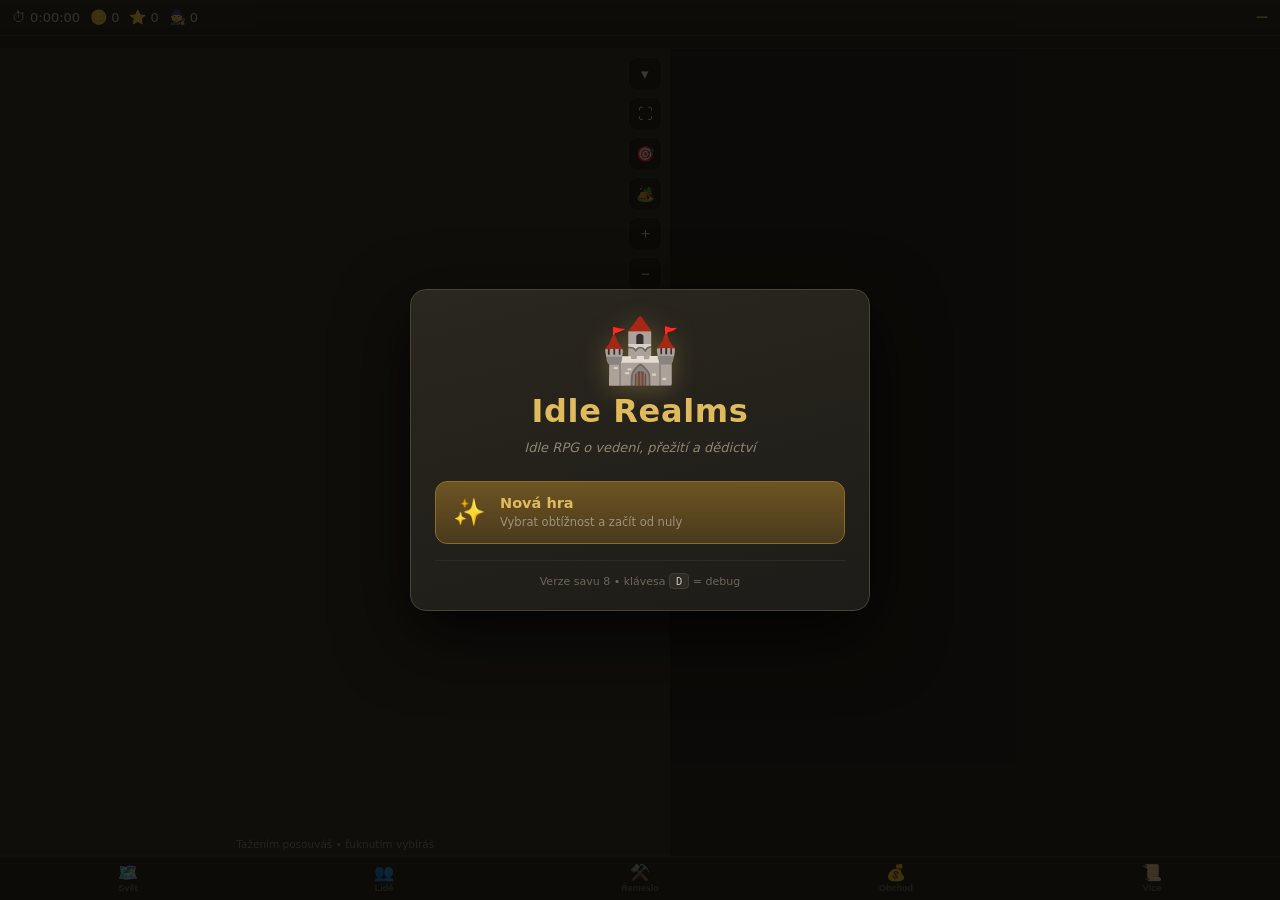
==== index.html @ 3e948e53 "feat: M-H - stavba zabere cas a stavitele + oziveni vsech efektu budov" ====
<!DOCTYPE html>
<html lang="cs">
<head>
<meta charset="utf-8" />
<meta name="viewport" content="width=device-width, initial-scale=1, maximum-scale=1, user-scalable=no, viewport-fit=cover" />
<meta name="theme-color" content="#1b1a17" />
<title>Idle Realm</title>
<link rel="stylesheet" href="css/style.css" />
<link rel="stylesheet" href="css/subtabs.css" />
<link rel="stylesheet" href="css/title_screen.css" />
</head>
<body>
<div id="app">
  <header id="hud">
    <div class="hud-item"><span class="hud-icon">⏱</span><span id="hud-time">0:00:00</span></div>
    <div class="hud-item"><span class="hud-icon">🪙</span><span id="hud-gold">0</span></div>
    <div class="hud-item"><span class="hud-icon">⭐</span><span id="hud-renown">0</span></div>
    <div class="hud-item"><span class="hud-icon">🧙</span><span id="hud-units">0</span></div>
    <div class="hud-item hud-prestige" id="hud-prestige" style="display:none"></div>
    <div class="hud-item hud-place" id="hud-place">—</div>
  </header>
  <div id="we-bar"></div>

  <div id="world-wrap">
    <canvas id="world"></canvas>
    <div id="map-controls">
      <button class="map-btn" data-map="toggle-panel" id="panel-toggle" title="Sbalit / rozbalit panel">▾</button>
      <button class="map-btn" data-map="toggle-fullscreen" id="map-fullscreen-btn" title="Celoobrazovková mapa">⛶</button>
      <button class="map-btn" data-map="center">🎯</button>
      <button class="map-btn" data-map="base" id="base-btn" title="Základna — výběr místa / zobrazení">🏕️</button>
      <button class="map-btn" data-map="zoom-in">＋</button>
      <button class="map-btn" data-map="zoom-out">−</button>
    </div>
    <div id="map-hint">Tažením posouváš • ťuknutím vybíráš</div>
    <div id="placement-hint" class="placement-hint" style="display:none">
      <span id="placement-hint-text">🏕️ Ťukni na mapu, kde založit základnu</span>
      <button class="btn-sm ghost" id="placement-cancel">Zrušit</button>
    </div>
  </div>

  <main id="panel">
    <div id="subtabs"></div>
    <div id="panel-content"></div>
  </main>

  <nav id="tabs">
    <button class="tab-btn" data-tab="world">🗺️<span>Svět</span><span class="tab-badge" id="tab-badge-orders" style="display:none"></span></button>
    <button class="tab-btn" data-tab="people">👥<span>Lidé</span></button>
    <button class="tab-btn" data-tab="craft">⚒️<span>Řemeslo</span></button>
    <button class="tab-btn" data-tab="economy">💰<span>Obchod</span></button>
    <button class="tab-btn" data-tab="more">📜<span>Více</span></button>
  </nav>
</div>

<div id="modal-root"></div>

<script src="js/core/rng.js"></script>
<script src="js/data/world.js"></script>
<script src="js/data/difficulty.js"></script>
<script src="js/data/legendaries.js"></script>
<script src="js/data/character.js"></script>
<script src="js/data/sets.js"></script>
<script src="js/data/gems.js"></script>
<script src="js/data/combat.js"></script>
<script src="js/data/progress.js"></script>
<script src="js/data/personality.js"></script>
<script src="js/data/ambitions.js"></script>
<script src="js/data/workshops.js"></script>
<script src="js/data/aging.js"></script>
<script src="js/data/abilities.js"></script>
<script src="js/data/synergies.js"></script>
<script src="js/data/politics.js"></script>
<script src="js/data/time.js"></script>
<script src="js/data/expeditions.js"></script>
<script src="js/data/unlocks.js"></script>
<script src="js/render/art.js"></script>
<script src="js/core/state.js"></script>
<script src="js/systems/units.js"></script>
<script src="js/systems/groups.js"></script>
<script src="js/systems/psychology.js"></script>
<script src="js/systems/work.js"></script>
<script src="js/systems/construction.js"></script>
<script src="js/systems/combat.js"></script>
<script src="js/systems/abilities.js"></script>
<script src="js/systems/economy.js"></script>
<script src="js/systems/merchant.js"></script>
<script src="js/systems/crafting.js"></script>
<script src="js/systems/workshops.js"></script>
<script src="js/systems/misc.js"></script>
<script src="js/systems/drops.js"></script>
<script src="js/systems/events.js"></script>
<script src="js/systems/autonomy.js"></script>
<script src="js/systems/aging.js"></script>
<script src="js/systems/politics.js"></script>
<script src="js/systems/dynasty.js"></script>
<script src="js/systems/time.js"></script>
<script src="js/systems/expeditions.js"></script>
<script src="js/systems/journal.js"></script>
<script src="js/systems/prestige.js"></script>
<script src="js/systems/tutorial.js"></script>
<script src="js/systems/endgame.js"></script>
<script src="js/render/world.js"></script>
<script src="js/ui/panels.js"></script>
<script src="js/ui/trade.js"></script>
<script src="js/ui/base_panel.js"></script>
<script src="js/ui/achievements_panel.js"></script>
<script src="js/ui/combat_modal.js"></script>
<script src="js/ui/merchant_panel.js"></script>
<script src="js/ui/debug.js"></script>
<script src="js/ui/ui.js"></script>
<script src="js/ui/title_screen.js"></script>
<script src="js/core/loop.js"></script>
<script src="js/main.js"></script>
</body>
</html>
---- css/style.css ----
* { box-sizing: border-box; }
html, body { margin: 0; padding: 0; height: 100%; background: #14130f; }
body {
  font-family: system-ui, -apple-system, "Segoe UI", Roboto, Arial, sans-serif;
  color: #e8e2d4;
  -webkit-tap-highlight-color: transparent;
  overscroll-behavior: none;
  font-size: 14px; line-height: 1.35;
}
#app {
  display: flex; flex-direction: column;
  height: 100vh; height: 100dvh;
  max-width: 940px; margin: 0 auto;
  background: #1b1a17;
  box-shadow: 0 0 60px rgba(0,0,0,.7);
}
#hud {
  display: flex; align-items: center; gap: 10px;
  padding: 8px 12px;
  padding-top: max(8px, env(safe-area-inset-top));
  border-bottom: 1px solid #35322b;
  background: linear-gradient(180deg, #26241f, #1e1c18);
  font-size: 13px; font-variant-numeric: tabular-nums;
  flex-shrink: 0;
}
.hud-item { display: inline-flex; align-items: center; gap: 4px; color: #cfc7b4; white-space: nowrap; }
.hud-icon { font-size: 14px; }
.hud-place {
  margin-left: auto; font-weight: 700; color: #d8b45a;
  overflow: hidden; text-overflow: ellipsis; max-width: 46%;
  font-size: 12px;
}
.hud-prestige {
  color: #e0bb5e; font-weight: 700;
  background: #3a3324; padding: 1px 8px;
  border-radius: 999px; font-size: 12px;
}
#we-bar {
  display: flex; flex-wrap: wrap; gap: 6px;
  padding: 6px 10px; background: #1e1c18;
  border-bottom: 1px solid #2e2b25;
  flex-shrink: 0;
}
.we-chip {
  display: inline-flex; align-items: center; gap: 5px;
  border: 1px solid; border-radius: 999px;
  padding: 2px 10px; font-size: 11.5px; font-weight: 600;
  background: rgba(0,0,0,.2);
}
.we-chip small { opacity: .7; font-weight: 400; }
#world-wrap {
  position: relative; flex: 0 0 auto;
  height: min(38vh, 280px);
  background: #2a2a22; border-bottom: 1px solid #35322b;
  overflow: hidden;
}
#world { display: block; width: 100%; height: 100%; touch-action: none; cursor: grab; }
#world:active { cursor: grabbing; }
#map-controls {
  position: absolute; right: 8px; top: 8px;
  display: flex; flex-direction: column; gap: 6px;
}
.map-btn {
  width: 34px; height: 34px; border-radius: 9px;
  border: 1px solid rgba(255,255,255,.12);
  background: rgba(20,19,15,.72);
  color: #e8e2d4; font-size: 15px;
  cursor: pointer; backdrop-filter: blur(4px);
  display: flex; align-items: center; justify-content: center;
}
.map-btn:active { transform: scale(.94); }
#map-hint {
  position: absolute; left: 0; right: 0; bottom: 4px;
  text-align: center; font-size: 10.5px; color: rgba(232,226,212,.5);
  pointer-events: none; transition: opacity .6s ease;
}
#map-hint.hide { opacity: 0; }
/* === výběr místa pro základnu === */
.placement-hint {
  position: absolute; left: 8px; right: 8px; bottom: 22px;
  display: flex; align-items: center; justify-content: space-between; gap: 8px;
  padding: 7px 8px 7px 12px; border-radius: 10px;
  background: rgba(20,19,15,.88); border: 1px solid #8fbf7a;
  color: #d6e8c8; font-size: 12px; font-weight: 600;
}
.placement-hint .btn-sm { flex-shrink: 0; }
#panel {
  flex: 1; overflow-y: auto; -webkit-overflow-scrolling: touch;
  padding: 12px 12px 22px; background: #1b1a17;
}
/* Směrnice (directives) */
.directives { margin-bottom: 2px; }
.dir-chip {
  display: inline-flex; align-items: center; gap: 4px;
  border: 1px solid #3a362c; border-radius: 999px;
  padding: 4px 10px; margin: 2px 4px 2px 0; font-size: 12px; font-weight: 600;
  background: #22201b; color: #cfc7b4; cursor: pointer;
}
.dir-chip.active { background: #3a3324; border-color: #d8b45a; color: #e8d9a0; }
.dir-row { margin-top: 6px; }
/* Výběr úkolu pro konkrétní postavu */
.unit-task-select {
  width: 100%; margin-top: 8px; padding: 7px 9px;
  background: #22201b; color: #cfc7b4;
  border: 1px solid #3a362c; border-radius: 9px;
  font: inherit; font-size: 12.5px;
}
/* Dashboard aktivit */
.activity-dash { margin-bottom: 2px; }
.activity-chips { display: flex; flex-wrap: wrap; gap: 6px; }
.act-chip {
  display: inline-flex; align-items: center; gap: 4px;
  border: 1px solid #3a362c; border-radius: 8px;
  padding: 3px 8px; font-size: 12px; background: #1e1c18; color: #cfc7b4;
}
/* Sbalený panel — mapa zabere zbylou plochu */
#app.panel-collapsed #panel { display: none; }
#app.panel-collapsed #world-wrap { flex: 1 1 auto; height: auto; min-height: 0; }
/* Celoobrazovková mapa */
#app.map-fullscreen #hud,
#app.map-fullscreen #we-bar,
#app.map-fullscreen #panel,
#app.map-fullscreen #tabs { display: none; }
#app.map-fullscreen #world-wrap { flex: 1 1 auto; height: auto; min-height: 0; }
/* Desktop: mapa vlevo, panel vpravo */
@media (min-width: 900px) {
  #app {
    max-width: 1280px;
    display: grid;
    grid-template-columns: 1.1fr 1fr;
    grid-template-rows: auto auto 1fr auto;
    grid-template-areas:
      "hud   hud"
      "webar webar"
      "world panel"
      "tabs  tabs";
  }
  #hud { grid-area: hud; }
  #we-bar { grid-area: webar; }
  #world-wrap { grid-area: world; height: auto; min-height: 0; }
  #panel { grid-area: panel; min-height: 0; }
  #tabs { grid-area: tabs; }
  #app.panel-collapsed { grid-template-areas: "hud hud" "webar webar" "world world" "tabs tabs"; }
  #app.map-fullscreen { grid-template-areas: "world"; grid-template-columns: 1fr; grid-template-rows: 1fr; }
}
.panel-title {
  font-size: 11.5px; font-weight: 700; letter-spacing: .09em;
  text-transform: uppercase; color: #8d8570;
  margin: 16px 0 8px; padding-bottom: 6px;
  border-bottom: 1px solid #2e2b25;
}
.panel-title:first-child { margin-top: 0; }
.empty {
  padding: 14px; color: #7d7663; font-style: italic;
  background: #22201b; border: 1px dashed #38342c;
  border-radius: 10px; text-align: center; font-size: 13px;
}
.hint { margin-top: 10px; font-size: 12px; color: #7d7663; text-align: center; }
.warn-box {
  background: #2c1e1a; border: 1px solid #6d2c23; border-radius: 10px;
  padding: 9px 11px; margin: 8px 0; font-size: 12.5px; color: #cf8f6a;
}
.loc-head {
  background: linear-gradient(160deg, #2a271f, #201e19);
  border: 1px solid #3a362c; border-radius: 12px;
  padding: 12px; margin-bottom: 12px;
  display: flex; gap: 12px; align-items: center;
}
.loc-icon {
  font-size: 30px; width: 48px; height: 48px; flex-shrink: 0;
  display: flex; align-items: center; justify-content: center;
  background: #14130f; border-radius: 10px; border: 1px solid #3a362c;
}
.loc-main { flex: 1; min-width: 0; }
.loc-name { font-weight: 700; font-size: 15.5px; color: #f0e9d8; }
.loc-sub { font-size: 12px; color: #9c937c; }
.loc-tag {
  display: inline-block; font-size: 10.5px; font-weight: 700;
  padding: 1px 7px; border-radius: 999px; margin-left: 5px;
  background: #3a3324; color: #d8b45a; vertical-align: middle;
}
.task-row, .act-row, .recipe-row, .inv-row, .trade-row {
  display: flex; gap: 10px; align-items: center;
  background: #22201b; border: 1px solid #302d26;
  border-radius: 11px; padding: 10px; margin-bottom: 8px;
}
.task-icon, .act-icon, .recipe-icon, .inv-icon, .trade-icon {
  font-size: 23px; flex-shrink: 0; width: 30px; text-align: center;
}
.task-main, .act-main, .recipe-main, .inv-main, .trade-main { flex: 1; min-width: 0; }
.task-name, .act-name, .recipe-name, .inv-name, .trade-name { font-weight: 600; color: #ece5d4; }
.task-sub, .act-sub, .recipe-sub, .inv-q, .trade-sub { font-size: 11.5px; color: #8d8570; }
.task-actions, .act-actions, .trade-actions { display: flex; gap: 6px; align-items: center; flex-shrink: 0; flex-wrap: wrap; }
.progress { height: 5px; background: #14130f; border-radius: 999px; overflow: hidden; margin: 5px 0 3px; }
.progress-bar { height: 100%; background: linear-gradient(90deg, #a8813a, #d8b45a); transition: width .25s linear; }
.act-row.locked, .recipe-row.locked { opacity: .45; }
.btn, .btn-sm {
  appearance: none; border: 0;
  background: linear-gradient(180deg, #8b6c2e, #6d5423);
  color: #f5eeda; font: inherit; font-weight: 600;
  border-radius: 9px; cursor: pointer;
}
.btn { padding: 10px 14px; width: 100%; margin: 6px 0; font-size: 14px; }
.btn-sm { padding: 7px 11px; font-size: 12.5px; }
.btn:active, .btn-sm:active { transform: scale(.97); }
.btn:disabled, .btn-sm:disabled { background: #3a362c; color: #6d6656; cursor: not-allowed; }
.btn-sm.danger { background: linear-gradient(180deg, #8c3b2f, #6d2c23); }
.btn-sm.ghost, .btn.ghost { background: #2e2b25; border: 1px solid #423d32; color: #cfc7b4; }
.attack-btn { background: linear-gradient(180deg, #8c3b2f, #6d2c23); margin-top: 8px; }
input[type="number"], input[type="text"], select, textarea {
  font: inherit; padding: 6px 8px;
  border: 1px solid #423d32; border-radius: 8px;
  background: #14130f; color: #ece5d4; outline: none;
}
input:focus, select:focus, textarea:focus { border-color: #a8813a; }
.qty-input { width: 58px; text-align: center; }
/* === ovládání množství [−][input][+][čipy] === */
.qty-ctl { display: flex; align-items: center; gap: 4px; flex-wrap: wrap; }
.qty-ctl .qty-input { width: 52px; text-align: center; padding: 4px 6px; font-size: 12.5px; }
.qty-step {
  appearance: none; border: 1px solid #423d32; background: #2e2b25; color: #cfc7b4;
  border-radius: 7px; width: 26px; height: 26px; padding: 0;
  font: inherit; font-size: 14px; font-weight: 700; line-height: 1; cursor: pointer;
}
.qty-step:active { transform: scale(.94); }
.qty-chips { display: flex; gap: 3px; }
.qty-chip {
  appearance: none; border: 1px solid #423d32; background: #22201b; color: #8d8570;
  border-radius: 7px; font: inherit; font-size: 11px; font-weight: 600;
  padding: 4px 6px; cursor: pointer;
}
.qty-chip:active { background: #2e2b25; color: #d8b45a; }
.save-textarea {
  width: 100%; min-height: 120px;
  font-family: ui-monospace, Menlo, monospace;
  font-size: 11px; resize: vertical;
}
.save-section {
  background: #22201b; border: 1px solid #302d26;
  border-radius: 11px; padding: 11px;
}
.save-info { font-size: 12px; color: #8d8570; margin-bottom: 8px; }
.trade-tabs {
  display: flex; gap: 4px; margin: 8px 0 12px;
  background: #14130f; border: 1px solid #2e2b25;
  border-radius: 10px; padding: 3px;
}
.trade-tab {
  flex: 1; border: 0; background: transparent;
  color: #8d8570; font: inherit; font-weight: 600;
  padding: 7px 4px; border-radius: 8px; cursor: pointer;
  font-size: 12.5px;
}
.trade-tab.active { background: #2e2b25; color: #d8b45a; }
.unit-card {
  background: #22201b; border: 1px solid #302d26;
  border-radius: 12px; padding: 12px; margin-bottom: 10px;
}
.unit-card.injured { border-color: #6d2c23; }
.unit-card.dead-card { opacity: 0.7; background: #191813; }
.unit-card.child-card { border-color: #7aa8e0; background: #1a1e28; }
.unit-head { display: flex; align-items: center; gap: 8px; flex-wrap: wrap; }
.unit-color { width: 11px; height: 11px; border-radius: 50%; flex-shrink: 0; }
.unit-name { font-weight: 700; flex: 1; color: #f0e9d8; }
.unit-lvl {
  font-size: 11.5px; background: #3a3324; color: #d8b45a;
  padding: 2px 8px; border-radius: 999px; font-weight: 700;
}
.age-tag {
  font-size: 11px; font-weight: 600;
  background: rgba(0,0,0,.25);
  padding: 1px 8px; border-radius: 999px;
}
.perk-badge {
  font-size: 11px; background: #3a2a6b; color: #d8d0f5;
  padding: 2px 8px; border-radius: 999px; font-weight: 700;
}
.unit-badges { display: flex; flex-wrap: wrap; gap: 6px; margin: 8px 0 4px; }
.prof-tag {
  display: inline-flex; align-items: center; gap: 4px;
  border: 1.5px solid; border-radius: 999px;
  padding: 2px 10px; font-size: 11.5px; font-weight: 600;
  background: rgba(0,0,0,.2);
}
.mentor-tag {
  display: inline-flex; align-items: center; gap: 4px;
  border: 1.5px solid #423d32; border-radius: 999px;
  padding: 2px 10px; font-size: 11.5px; background: #191813;
  color: #9c937c;
}
.status-tag {
  display: inline-flex; align-items: center;
  border-radius: 999px; padding: 2px 10px; font-size: 11px;
  font-weight: 600;
}
.status-tag.grief { background: #1c2433; color: #7aa8e0; }
.status-tag.insp  { background: #332912; color: #e0bb5e; }
.status-tag.res   { background: #2c2740; color: #b3a4e8; }
.status-tag.gen   { background: #1f2a1c; color: #8fbf7a; }
.status-tag.legacy{ background: #1f2a1c; color: #8fbf7a; }
.unit-abilities { display: flex; flex-wrap: wrap; gap: 5px; margin: 6px 0; }
.ability-tag {
  font-size: 11px; padding: 2px 8px;
  background: #3a2a6b; color: #d8d0f5;
  border-radius: 999px;
}
.unit-family {
  font-size: 11.5px; color: #7aa8e0; margin: 6px 0;
  padding: 4px 8px; background: #1a1e28; border-radius: 6px;
}
.unit-journal summary {
  cursor: pointer; font-size: 12px; color: #d8b45a; font-weight: 600; padding: 4px 0;
}
.journal-list {
  margin-top: 6px; display: flex; flex-direction: column; gap: 4px;
}
.journal-entry {
  display: flex; gap: 8px; align-items: flex-start;
  background: #191813; border-radius: 6px;
  padding: 5px 8px; font-size: 12px;
}
.journal-icon { font-size: 14px; flex-shrink: 0; }
.journal-main { flex: 1; min-width: 0; }
.journal-msg { color: #cfc7b4; }
.journal-date { font-size: 10.5px; color: #6d6656; margin-top: 1px; }
.gen-row {
  display: flex; gap: 8px; align-items: flex-start;
  padding: 6px 8px; background: #22201b;
  border-radius: 8px; margin-bottom: 4px;
}
.gen-label { font-size: 11px; font-weight: 700; color: #8fbf7a; min-width: 55px; }
.gen-members { font-size: 12px; color: #cfc7b4; display: flex; flex-wrap: wrap; gap: 8px; }
.gen-member { font-weight: 600; }
.gen-parents { font-size: 10.5px; color: #6d6656; margin-left: 3px; }
.unit-attrs { display: grid; grid-template-columns: repeat(5, 1fr); gap: 6px; margin: 10px 0; }
.attr {
  background: #191813; border-radius: 8px; padding: 5px 2px;
  text-align: center; font-size: 12px; color: #cfc7b4;
}
.attr b { display: block; font-size: 9.5px; color: #7d7663; }
.unit-traits { display: flex; flex-wrap: wrap; gap: 5px; margin-bottom: 8px; }
.trait {
  font-size: 11px; background: #2c2740; color: #b3a4e8;
  border-radius: 999px; padding: 2px 8px;
}
.unit-task { font-size: 12px; color: #9c937c; margin-bottom: 8px; }
.unit-actions { display: flex; gap: 6px; flex-wrap: wrap; margin-bottom: 8px; }
.unit-bars { display: flex; flex-direction: column; gap: 6px; margin: 8px 0; }
.unit-bar-label { font-size: 11.5px; color: #8d8570; margin-bottom: 2px; }
.unit-relationships { display: flex; flex-wrap: wrap; gap: 5px; margin: 6px 0; }
.rel-tag {
  font-size: 11px; padding: 2px 8px;
  background: #191813; border-radius: 999px;
  border: 1px solid #2e2b25;
}
.unit-personality summary { cursor: pointer; font-size: 12px; color: #b3a4e8; font-weight: 600; padding: 4px 0; }
.pers-grid { margin-top: 6px; display: flex; flex-direction: column; gap: 5px; }
.pers-bar-head { display: flex; justify-content: space-between; font-size: 11px; color: #8d8570; margin-bottom: 2px; }
.ambitions-box {
  margin: 8px 0; padding: 8px 10px;
  background: #191813; border-radius: 8px;
  border: 1px solid #2e2b25;
}
.ambitions-label { font-size: 11px; text-transform: uppercase; color: #8d8570; letter-spacing: .05em; margin-bottom: 5px; }
.ambition-item { display: flex; align-items: center; gap: 6px; font-size: 12px; padding: 2px 0; color: #cfc7b4; }
.ambition-item.done { color: #8fbf7a; text-decoration: line-through; opacity: 0.75; }
.ambition-done { color: #8fbf7a; font-weight: 700; }
.ambition-icon { flex-shrink: 0; }
.injury-row {
  display: flex; align-items: center; gap: 8px;
  border: 1px solid; border-radius: 8px;
  padding: 4px 9px; margin: 4px 0;
  background: rgba(0,0,0,.2); font-size: 12px;
}
.injury-icon { font-size: 14px; }
.injury-name { flex: 1; font-weight: 600; }
.injury-time { color: #8d8570; }
.unit-equip { display: flex; flex-direction: column; gap: 5px; margin: 8px 0; }
.equip-slot {
  display: flex; gap: 8px; align-items: center; flex-wrap: wrap;
  background: #191813; border: 1px solid #2e2b25;
  border-radius: 8px; padding: 6px 9px; font-size: 12px;
}
.equip-slot.empty { color: #6d6656; font-style: italic; }
.equip-slot.broken { border-color: #6d2c23; }
.equip-label { color: #8d8570; font-size: 11px; font-weight: 600; min-width: 74px; }
.equip-item { color: #e0bb5e; font-weight: 600; flex: 1; }
.equip-dur { font-size: 11px; }
.unit-skills summary { cursor: pointer; font-size: 12px; color: #d8b45a; font-weight: 600; padding: 4px 0; }
.skill-grid { margin-top: 6px; display: flex; flex-direction: column; gap: 2px; }
.skill-row {
  display: flex; justify-content: space-between; font-size: 12px;
  padding: 3px 0; border-bottom: 1px dashed #2a2721;
}
.skill-lv { color: #d8b45a; font-weight: 600; }
.skill-lv small { color: #6d6656; font-weight: 400; }
.prof-up { color: #8fbf7a; font-size: 10.5px; font-weight: 600; margin-left: 4px; }
.prof-down { color: #c05a45; font-size: 10.5px; font-weight: 600; margin-left: 4px; }
.unit-groups { margin-top: 8px; font-size: 12px; color: #8d8570; }
.group-card {
  background: #22201b; border: 1px solid #302d26;
  border-radius: 12px; padding: 12px; margin-bottom: 10px;
}
.group-head { display: flex; justify-content: space-between; align-items: center; }
.group-name { font-weight: 700; color: #f0e9d8; }
.group-count { background: #3a3324; color: #d8b45a; border-radius: 999px; padding: 2px 9px; font-size: 12px; font-weight: 700; }
.group-stats { display: flex; gap: 12px; font-size: 12px; color: #9c937c; margin: 6px 0; }
.group-roles { display: flex; flex-wrap: wrap; gap: 5px; margin: 8px 0; }
.role-chip { font-size: 11px; padding: 3px 9px; border-radius: 999px; border: 1px solid #2e2b25; background: #191813; }
.role-chip.has { border-color: #4a4232; color: #cfc7b4; }
.role-chip.empty { color: #6d6656; font-style: italic; }
.group-focus { margin: 10px 0; display: flex; flex-direction: column; gap: 4px; }
.v-label { font-size: 11.5px; font-weight: 600; color: #8d8570; }
.group-focus select, .group-add select { width: 100%; }
.group-members { display: flex; flex-wrap: wrap; gap: 5px; margin-bottom: 8px; }
.member-chip {
  display: inline-flex; align-items: center; gap: 4px;
  border: 1.5px solid #423d32; border-radius: 999px;
  padding: 2px 4px 2px 10px; font-size: 12px; background: #191813;
}
.chip-x { border: 0; background: transparent; color: #6d6656; font-size: 15px; cursor: pointer; padding: 0 4px; }
.trade-head {
  display: flex; justify-content: space-between; gap: 10px;
  background: #22201b; border: 1px solid #302d26; border-radius: 10px;
  padding: 9px 11px; margin-bottom: 10px; font-size: 12.5px;
}
.trade-head b { color: #d8b45a; }
.trade-row { flex-wrap: wrap; }
.trade-prices { display: flex; gap: 10px; font-size: 12px; }
.price-buy { color: #cf8f6a; }
.price-sell { color: #8fbf7a; }
.trade-actions input { width: 54px; text-align: center; }
.unit-assign select { width: 100%; margin-top: 4px; }
.q-tag {
  display: inline-block; font-size: 10.5px; padding: 1px 7px;
  border-radius: 999px; background: #191813; color: #9c937c; margin-right: 3px;
}
.q-tag.q-fine { background: #1f2a1c; color: #8fbf7a; }
.q-tag.q-superior { background: #1c2433; color: #7aa8e0; }
.q-tag.q-masterwork { background: #332912; color: #e0bb5e; font-weight: 700; }
.quest-card {
  background: #22201b; border: 1px solid #302d26;
  border-radius: 11px; padding: 11px; margin-bottom: 8px;
}
.quest-card.active { border-color: #6d5423; background: #241f17; }
.quest-head { display: flex; gap: 9px; align-items: flex-start; margin-bottom: 6px; }
.quest-icon { font-size: 20px; flex-shrink: 0; }
.quest-text { font-size: 13px; color: #ece5d4; flex: 1; }
.quest-needs { display: flex; flex-wrap: wrap; gap: 5px; margin: 6px 0; }
.quest-need { font-size: 11.5px; padding: 2px 8px; background: #191813; border-radius: 999px; color: #cf8f6a; }
.quest-need.ok { color: #8fbf7a; background: #1f2a1c; }
.quest-reward { font-size: 12px; color: #d8b45a; margin: 4px 0; }
.quest-time { font-size: 11.5px; color: #8d8570; }
.quest-time.urgent { color: #c05a45; font-weight: 600; }
.quest-actions { display: flex; gap: 6px; margin-top: 8px; flex-wrap: wrap; }
.rep-row {
  display: flex; gap: 10px; align-items: center;
  background: #22201b; border: 1px solid #302d26;
  border-radius: 10px; padding: 9px 11px; margin-bottom: 6px;
}
.rep-icon { font-size: 20px; flex-shrink: 0; width: 26px; text-align: center; }
.rep-main { flex: 1; min-width: 0; }
.rep-name { font-weight: 600; color: #ece5d4; font-size: 13px; }
.rep-motto { font-size: 11px; color: #7d7663; font-style: italic; }
.rep-value { font-weight: 700; text-align: right; }
.rep-value small { display: block; font-weight: 400; font-size: 10.5px; color: #8d8570; }

/* PRESTIGE + UNLOCKS */
.prestige-card {
  background: #22201b; border: 1px solid #302d26;
  border-radius: 12px; padding: 12px;
}
.prestige-card.ready { border-color: #a8813a; box-shadow: 0 0 24px rgba(216,180,90,.15); }
.prestige-head { display: flex; justify-content: space-between; align-items: baseline; margin-bottom: 8px; flex-wrap: wrap; gap: 6px; }
.prestige-level { font-weight: 700; color: #e0bb5e; font-size: 14px; }
.prestige-bonus { font-size: 11.5px; color: #8fbf7a; }
.prestige-reqs { display: flex; flex-direction: column; gap: 8px; margin-bottom: 10px; }
.prestige-req {
  background: #191813; border: 1px solid #2e2b25;
  border-radius: 8px; padding: 8px 10px;
}
.prestige-req.done { border-color: #2f4a2a; background: #1a1f17; }
.prestige-req-top { display: flex; justify-content: space-between; font-size: 12px; color: #cfc7b4; margin-bottom: 4px; }
.prestige-btn { background: linear-gradient(180deg, #a8813a, #8b6c2e); font-weight: 700; }
.unlock-list {
  display: flex; flex-wrap: wrap; gap: 5px; margin-bottom: 10px;
}
.unlock-chip {
  font-size: 11.5px; padding: 3px 10px;
  background: #3a3324; color: #e0bb5e;
  border-radius: 999px; font-weight: 600;
}
.unlock-pick {
  display: flex; flex-direction: column; gap: 3px; text-align: left;
  background: #191813; border: 1px solid #423d32;
  border-radius: 8px; padding: 10px 12px;
  color: #e8e2d4; font: inherit; cursor: pointer;
  margin-bottom: 6px; width: 100%;
}
.unlock-pick:hover { border-color: #a8813a; background: #241f17; }
.unlock-pick.selected { border-color: #e0bb5e; background: #332912; }
.unlock-pick-head { font-size: 13.5px; color: #e0bb5e; }
.unlock-icon { font-size: 17px; margin-right: 4px; }
.unlock-pick-desc { font-size: 11.5px; color: #9c937c; }

/* EXPEDICE */
.expedition-hint {
  background: #1a1e28; border: 1px solid #2c3a52;
  border-radius: 8px; padding: 10px;
  font-size: 12.5px; color: #9db8d8;
  margin-bottom: 8px;
}
.expedition-card {
  background: #1a1e28; border: 1px solid #2c3a52;
  border-radius: 12px; padding: 11px; margin-bottom: 8px;
}
.expedition-card.done { background: #22201b; border-color: #302d26; opacity: 0.85; }
.exp-head { display: flex; gap: 8px; align-items: center; margin-bottom: 6px; flex-wrap: wrap; }
.exp-icon { font-size: 22px; }
.exp-name { font-weight: 700; color: #d8e4ff; flex: 1; }
.exp-days { font-size: 11.5px; color: #8da5c8; }
.exp-outcome { font-size: 11px; font-weight: 700; padding: 2px 8px; border-radius: 999px; }
.exp-outcome.win { background: #1f2a1c; color: #8fbf7a; }
.exp-outcome.lose { background: #2a1e1a; color: #c05a45; }
.exp-members { font-size: 12px; color: #9db8d8; margin-bottom: 6px; }
.expedition-pick {
  display: flex; flex-direction: column; gap: 3px;
  background: #191813; border: 1px solid #423d32;
  border-radius: 8px; padding: 10px 12px;
  color: #e8e2d4; font: inherit; cursor: pointer;
  text-align: left; width: 100%; margin-bottom: 6px;
}
.expedition-pick:hover { border-color: #a8813a; background: #241f17; }
.expedition-pick.selected { border-color: #7aa8e0; background: #1a1e28; }
.exp-pick-head { font-size: 13.5px; color: #d8e4ff; }
.exp-pick-icon { font-size: 18px; margin-right: 4px; }
.exp-pick-desc { font-size: 11.5px; color: #9c937c; }
.exp-pick-info { font-size: 11px; color: #8da5c8; }
.member-picker { display: flex; flex-wrap: wrap; gap: 5px; margin-bottom: 8px; }
.member-pick {
  padding: 6px 12px; border-radius: 999px;
  border: 1px solid #423d32; background: #191813;
  color: #cfc7b4; font: inherit; font-size: 12px; cursor: pointer;
}
.member-pick.selected { background: #1a3a52; border-color: #7aa8e0; color: #d8e4ff; }

/* MISTROVSKÁ DÍLA */
.masterwork-row {
  display: flex; gap: 10px; align-items: center;
  background: #241f17; border: 1px solid #6d5423;
  border-radius: 10px; padding: 9px 11px; margin-bottom: 6px;
}
.mw-icon { font-size: 20px; }
.mw-main { flex: 1; min-width: 0; }
.mw-name { font-weight: 700; color: #e0bb5e; font-size: 13px; }
.mw-sub { font-size: 11px; color: #9c937c; }

/* LOG FILTRY */
.log-filters { display: flex; flex-wrap: wrap; gap: 4px; margin-bottom: 8px; }
.log-filter {
  padding: 4px 10px; border-radius: 999px;
  border: 1px solid #423d32; background: #191813;
  color: #8d8570; font: inherit; font-size: 11.5px; cursor: pointer;
}
.log-filter.active { background: #3a3324; color: #d8b45a; border-color: #6d5423; }
.log-line.log-work { border-left: 3px solid #a8813a; }
.log-line.log-economy { border-left: 3px solid #d8b45a; }
.log-line.log-combat { border-left: 3px solid #c05a45; }
.log-line.log-story { border-left: 3px solid #b3a4e8; }
.log-line.log-social { border-left: 3px solid #8fbf7a; }
.log-line.log-politics { border-left: 3px solid #7aa8e0; }

/* POLITIKA */
.politics-card {
  background: #22201b; border: 2px solid #302d26;
  border-radius: 12px; padding: 12px; margin-bottom: 10px;
}
.politics-card.active { box-shadow: 0 0 20px rgba(216,180,90,.15); }
.politics-head { display: flex; justify-content: space-between; align-items: center; margin-bottom: 8px; font-weight: 700; }
.politics-badge { font-size: 10.5px; background: #3a3324; color: #d8b45a; padding: 2px 8px; border-radius: 999px; font-weight: 700; }
.politics-candidate {
  background: #191813; border: 1px solid #2e2b25;
  border-radius: 8px; padding: 8px 10px; margin-bottom: 6px;
  font-size: 12px;
}
.politics-candidate.player { border-color: #8fbf7a; background: #1f2a1c; }
.candidate-name { font-weight: 700; color: #ece5d4; margin-bottom: 3px; }
.candidate-program { font-size: 11px; color: #9c937c; margin-bottom: 3px; }
.politics-winner { font-size: 12px; color: #9ed48c; padding: 8px 0; }

/* COMBAT schopnosti */
.combat-abilities { margin: 10px 0; padding: 9px; background: #1a1815; border-radius: 8px; }
.cb-ability-row { display: flex; gap: 8px; align-items: flex-start; margin-bottom: 6px; }
.cb-ability-name { font-size: 12px; font-weight: 600; color: #d8b45a; min-width: 60px; padding-top: 5px; }
.cb-ability-buttons { display: flex; flex-wrap: wrap; gap: 4px; flex: 1; }
.cb-ability {
  padding: 5px 10px; border-radius: 8px;
  border: 1px solid #423d32; background: #2e2b25;
  color: #cfc7b4; font: inherit; font-size: 11.5px; cursor: pointer;
}
.cb-ability:hover:not(.disabled) { border-color: #a8813a; background: #241f17; }
.cb-ability.queued { background: #6d5423; color: #f5eeda; border-color: #8b6c2e; }
.cb-ability.disabled { opacity: 0.4; cursor: not-allowed; }
.cb-toggle { display: flex; gap: 8px; align-items: center; font-size: 12.5px; color: #cfc7b4; cursor: pointer; }
.cb-status { position: absolute; font-size: 12px; top: -4px; right: -4px; }
.combat-unit-icon { position: relative; }
.combat-log-line.ability { color: #b3a4e8; font-weight: 600; }

.ach-grid { display: flex; flex-direction: column; gap: 6px; }
.ach-card {
  display: flex; gap: 10px; align-items: flex-start;
  background: #22201b; border: 1px solid #302d26;
  border-radius: 10px; padding: 10px;
}
.ach-card.done { background: #1f2a1c; border-color: #2f4a2a; }
.ach-icon { font-size: 22px; flex-shrink: 0; width: 28px; text-align: center; }
.ach-main { flex: 1; min-width: 0; }
.ach-name { font-weight: 600; color: #ece5d4; font-size: 13px; }
.ach-card.done .ach-name { color: #8fbf7a; }
.ach-desc { font-size: 11.5px; color: #8d8570; margin: 2px 0; }
.ach-reward { font-size: 11px; color: #d8b45a; }
.story-progress {
  display: flex; flex-direction: column; gap: 4px;
  background: #22201b; border: 1px solid #302d26;
  border-radius: 10px; padding: 10px;
}
.story-line { display: flex; align-items: center; gap: 8px; font-size: 12.5px; color: #8d8570; }
.story-line.done { color: #8fbf7a; }
.story-dot { color: #6d6656; width: 14px; }
.story-title { flex: 1; }
.story-modal { border-color: #a8813a; }
.story-label { font-size: 11px; font-weight: 700; letter-spacing: .12em; text-transform: uppercase; color: #8d8570; margin-bottom: 6px; }
.story-choice { background: linear-gradient(180deg, #6d5423, #4a3a1c); border: 1px solid #8b6c2e; }
.modal.wide { max-width: 600px; max-height: 85vh; overflow-y: auto; }
.perk-panel { color: #e8e2d4; }
.perk-header { font-size: 17px; font-weight: 700; color: #e0bb5e; margin-bottom: 6px; }
.perk-hint { font-size: 12px; color: #8d8570; margin-bottom: 14px; }
.perk-skill { border-top: 1px solid #2e2b25; padding: 12px 0; }
.perk-skill-title { font-size: 13.5px; font-weight: 600; color: #ece5d4; margin-bottom: 8px; }
.perk-skill-lvl { font-size: 11px; color: #8d8570; font-weight: 400; margin-left: 6px; }
.perk-choices { display: flex; flex-direction: column; gap: 6px; margin-bottom: 8px; }
.perk-lvl-badge { font-size: 10.5px; text-transform: uppercase; color: #8d8570; font-weight: 700; margin-bottom: 2px; }
.perk-pick {
  display: flex; flex-direction: column; gap: 2px; text-align: left;
  background: #191813; border: 1px solid #423d32;
  border-radius: 8px; padding: 9px 12px;
  color: #e8e2d4; font: inherit; cursor: pointer;
}
.perk-pick:hover { border-color: #a8813a; background: #241f17; }
.perk-pick .perk-name { font-weight: 600; color: #e0bb5e; font-size: 13px; }
.perk-pick .perk-desc { font-size: 11.5px; color: #9c937c; }
.perk-chosen {
  display: flex; gap: 8px; align-items: baseline;
  background: #1f2a1c; border: 1px solid #2f4a2a;
  border-radius: 8px; padding: 7px 11px; margin-bottom: 5px;
  font-size: 12.5px;
}
.perk-chosen .perk-lvl { color: #8fbf7a; font-weight: 700; font-size: 11px; }
.perk-chosen .perk-name { color: #8fbf7a; font-weight: 600; }
.perk-actions { margin-top: 16px; display: flex; flex-direction: column; gap: 6px; }
.mentor-current {
  background: #1f2a1c; border: 1px solid #2f4a2a;
  border-radius: 8px; padding: 11px; margin-bottom: 12px;
}
.mentor-list { display: flex; flex-direction: column; gap: 6px; }
.mentor-pick {
  display: flex; flex-direction: column; gap: 2px; text-align: left;
  background: #191813; border: 1px solid #423d32;
  border-radius: 8px; padding: 9px 12px;
  color: #e8e2d4; font: inherit; cursor: pointer;
}
.mentor-pick:hover { border-color: #a8813a; background: #241f17; }
.mentor-pick.current { border-color: #8fbf7a; background: #1f2a1c; }
.mentor-name { font-weight: 600; font-size: 13px; }
.mentor-diff { color: #8fbf7a; font-size: 11px; font-weight: 400; }
.mentor-skill { font-size: 11.5px; color: #9c937c; }
.merchant-card {
  background: #22201b; border: 1px solid #302d26;
  border-radius: 12px; padding: 12px; margin-bottom: 10px;
}
.merchant-card-head { display: flex; align-items: center; gap: 8px; margin-bottom: 8px; }
.merchant-name { flex: 1; font-weight: 700; color: #f0e9d8; }
.merchant-route { display: flex; flex-wrap: wrap; align-items: center; gap: 4px; margin: 8px 0; font-size: 11.5px; }
.route-node { padding: 2px 8px; border-radius: 999px; background: #191813; border: 1px solid #2e2b25; color: #cfc7b4; }
.route-node.current { border-color: #d8b45a; color: #d8b45a; background: #3a3324; }
.route-arrow { color: #6d6656; }
.merchant-stats { display: flex; flex-wrap: wrap; gap: 10px; font-size: 12px; color: #8d8570; margin: 6px 0; }
.merchant-stats b { color: #d8b45a; }
.merchant-active {
  background: #1f2a1c; border: 1px solid #2f4a2a;
  border-radius: 10px; padding: 11px; margin-bottom: 12px;
}
.merchant-active-head { font-weight: 700; color: #8fbf7a; margin-bottom: 8px; }
.route-picker { display: flex; flex-wrap: wrap; gap: 5px; margin: 8px 0; }
.route-pick {
  padding: 5px 10px; border-radius: 999px;
  border: 1px solid #423d32; background: #191813;
  color: #cfc7b4; font: inherit; font-size: 12px; cursor: pointer;
}
.route-pick.selected { background: #4a6b34; border-color: #8fbf7a; color: #f0ffe8; }
.combat-modal { max-width: 600px; }
.combat-head { text-align: center; margin-bottom: 12px; }
.combat-title { font-weight: 700; color: #e0bb5e; font-size: 16px; }
.combat-side { background: #1a1815; border: 1px solid #2e2b25; border-radius: 10px; padding: 9px; margin-bottom: 6px; }
.combat-side-label { font-size: 11px; text-transform: uppercase; color: #8d8570; letter-spacing: .05em; margin-bottom: 6px; }
.combat-units { display: flex; flex-wrap: wrap; gap: 6px; }
.combat-unit {
  flex: 1 1 90px; min-width: 90px;
  background: #22201b; border: 1px solid #302d26;
  border-radius: 8px; padding: 6px 8px; text-align: center;
}
.combat-unit.dead { opacity: .35; }
.combat-unit-icon {
  font-size: 18px; width: 28px; height: 28px; margin: 0 auto 4px;
  border-radius: 50%; display: flex; align-items: center; justify-content: center;
  background: #14130f;
}
.combat-unit-name { font-size: 11.5px; font-weight: 600; margin-bottom: 4px; }
.combat-unit-hp { font-size: 10.5px; color: #8d8570; margin-top: 2px; }
.combat-vs { text-align: center; color: #c05a45; font-weight: 700; margin: 6px 0; font-size: 12px; }
.combat-tactics { margin: 10px 0; padding: 9px; background: #1a1815; border-radius: 8px; }
.combat-label { font-size: 11px; text-transform: uppercase; color: #8d8570; letter-spacing: .05em; margin-bottom: 6px; }
.combat-tactic-row { display: flex; gap: 6px; flex-wrap: wrap; }
.combat-tactic {
  flex: 1; min-width: 80px;
  padding: 6px 10px; border-radius: 8px;
  border: 1px solid #423d32; background: #191813;
  color: #cfc7b4; font: inherit; font-size: 12px; cursor: pointer;
}
.combat-tactic.active { background: #6d5423; border-color: #8b6c2e; color: #f5eeda; }
.combat-log {
  max-height: 150px; overflow-y: auto;
  background: #14130f; border-radius: 8px;
  padding: 8px; margin: 10px 0;
  display: flex; flex-direction: column; gap: 3px;
}
.combat-log-line { font-size: 12px; color: #b8b09a; }
.combat-log-line.round { color: #e0bb5e; font-weight: 600; text-align: center; margin: 4px 0; }
.combat-log-line.ally { color: #9ed48c; }
.combat-log-line.enemy { color: #cf8f6a; }
.combat-log-line.ability { color: #b3a4e8; font-weight: 600; }
.combat-actions { display: flex; gap: 6px; margin-top: 10px; }
.combat-next { flex: 1; background: linear-gradient(180deg, #a8813a, #8b6c2e); }
.combat-result { text-align: center; font-weight: 700; font-size: 16px; padding: 12px; margin: 10px 0; border-radius: 10px; }
.combat-result.win { background: #1f2a1c; color: #8fbf7a; border: 1px solid #2f4a2a; }
.combat-result.lose { background: #2a1e1a; color: #c05a45; border: 1px solid #6d2c23; }
.combat-loot { margin: 8px 0; padding: 9px; background: #1a1815; border-radius: 8px; }
.loot-list { display: flex; flex-wrap: wrap; gap: 5px; }
.loot-item { font-size: 12px; padding: 3px 9px; background: #22201b; border: 1px solid #302d26; border-radius: 999px; color: #d8b45a; }
.workshop-status-row {
  display: flex; align-items: center; gap: 8px;
  background: #22201b; border: 1px solid #302d26;
  border-radius: 8px; padding: 7px 10px; margin-bottom: 5px;
  font-size: 12.5px;
}
.ws-icon { font-size: 18px; }
.ws-name { flex: 1; font-weight: 600; }
.ws-state { font-size: 11.5px; }
.log-list { display: flex; flex-direction: column; gap: 4px; }
.log-line {
  font-size: 12.5px; padding: 7px 10px;
  background: #22201b; border: 1px solid #2e2b25;
  border-radius: 8px; color: #b8b09a;
}
#tabs {
  display: flex; border-top: 1px solid #35322b;
  background: #1e1c18; padding-bottom: env(safe-area-inset-bottom);
  flex-shrink: 0;
}
.tab-btn {
  flex: 1; display: flex; flex-direction: column; align-items: center; justify-content: center;
  gap: 1px; border: 0; background: transparent;
  padding: 6px 1px 7px; font-size: 16px; color: #6d6656;
  cursor: pointer; transition: color .15s ease; min-width: 0;
}
.tab-btn span { font-size: 9px; font-weight: 700; white-space: nowrap; }
.tab-btn.active { color: #d8b45a; }
.tab-btn.active span { color: #d8b45a; }
#modal-root { position: fixed; inset: 0; display: none; z-index: 100; }
#modal-root.show { display: block; }
.modal-backdrop {
  position: absolute; inset: 0; background: rgba(8,7,5,.78);
  display: flex; align-items: center; justify-content: center; padding: 20px;
}
.modal {
  background: linear-gradient(165deg, #2a271f, #1e1c18);
  border: 1px solid #4a4232; border-radius: 16px; padding: 20px;
  max-width: 420px; width: 100%;
  box-shadow: 0 24px 70px rgba(0,0,0,.7);
}
.modal-title { font-size: 17px; font-weight: 700; margin-bottom: 8px; color: #e0bb5e; }
.modal-text { font-size: 13.5px; color: #b8b09a; margin-bottom: 16px; line-height: 1.5; }
.modal-choices { display: flex; flex-direction: column; gap: 8px; }
#debug-btn {
  position: fixed; bottom: 12px; right: 12px;
  width: 40px; height: 40px; border-radius: 50%;
  border: 1px solid rgba(255,255,255,.15);
  background: rgba(20,19,15,.72); color: #e8e2d4;
  font-size: 18px; cursor: pointer;
  backdrop-filter: blur(4px); z-index: 90;
  display: flex; align-items: center; justify-content: center;
}
#debug-panel {
  position: fixed; top: 60px; right: 8px;
  width: 250px; max-height: 70vh; overflow-y: auto;
  background: linear-gradient(165deg, #2a271f, #1e1c18);
  border: 1px solid #4a4232; border-radius: 12px;
  padding: 12px; z-index: 95;
  box-shadow: 0 12px 40px rgba(0,0,0,.7);
  display: none; font-size: 12px;
}
#debug-panel.show { display: block; }
.dbg-title { display: flex; justify-content: space-between; align-items: center; font-weight: 700; color: #e0bb5e; margin-bottom: 10px; font-size: 13px; }
.dbg-close { border: 0; background: transparent; color: #9c937c; font-size: 16px; cursor: pointer; padding: 0 4px; }
.dbg-section { margin-bottom: 10px; padding-bottom: 10px; border-bottom: 1px solid #2e2b25; }
.dbg-section:last-child { border-bottom: 0; margin-bottom: 0; padding-bottom: 0; }
.dbg-label { font-size: 10.5px; text-transform: uppercase; color: #8d8570; letter-spacing: .06em; margin-bottom: 5px; }
.dbg-row { display: flex; flex-wrap: wrap; gap: 4px; }
.dbg-btn {
  border: 1px solid #423d32; background: #191813; color: #cfc7b4;
  padding: 4px 8px; border-radius: 6px;
  font: inherit; font-size: 11.5px; cursor: pointer;
}
.dbg-btn:hover { background: #2e2b25; }
.dbg-btn.active { background: #6d5423; color: #f5eeda; border-color: #8b6c2e; }
.dbg-danger { background: linear-gradient(180deg, #8c3b2f, #6d2c23); color: #f5eeda; border-color: #8b6c2e; }

/* === TUTORIÁL === */
.tutorial-banner {
  display: flex; gap: 10px; align-items: flex-start;
  background: linear-gradient(160deg, #2a271f, #241f17);
  border: 1px solid #a8813a; border-radius: 12px;
  padding: 12px; margin-bottom: 12px;
  box-shadow: 0 0 20px rgba(168,129,58,.15);
}
.tut-icon { font-size: 26px; flex-shrink: 0; }
.tut-main { flex: 1; min-width: 0; }
.tut-title { font-weight: 700; color: #e0bb5e; font-size: 13.5px; margin-bottom: 4px; }
.tut-text { font-size: 12.5px; color: #cfc7b4; line-height: 1.4; }
.tut-hint { font-size: 11.5px; color: #8d8570; margin-top: 4px; font-weight: 600; }
.tut-skip { border: 0; background: transparent; color: #8d8570; font-size: 16px; cursor: pointer; padding: 2px 6px; }
.tut-skip:hover { color: #cfc7b4; }

/* === DIFFICULTY MODAL === */
.diff-grid { display: flex; flex-direction: column; gap: 8px; }
.diff-pick {
  display: flex; gap: 12px; align-items: flex-start; text-align: left;
  background: #191813; border: 1px solid #423d32;
  border-radius: 10px; padding: 12px 14px;
  color: #e8e2d4; font: inherit; cursor: pointer;
}
.diff-pick:hover { border-color: #a8813a; background: #241f17; }
.diff-pick.selected { border-color: #e0bb5e; background: #332912; }
.diff-icon { font-size: 24px; flex-shrink: 0; }
.diff-main { flex: 1; }
.diff-name { font-weight: 700; color: #e0bb5e; font-size: 14px; }
.diff-desc { font-size: 12px; color: #9c937c; margin: 4px 0; }
.diff-stats { font-size: 11px; color: #8d8570; display: flex; flex-wrap: wrap; gap: 8px; }
.diff-stats b { color: #cfc7b4; }

/* === VICTORY / DEFEAT === */
.victory-modal { max-width: 520px; }
.victory-title { font-size: 22px; text-align: center; color: #e0bb5e; font-weight: 800; margin-bottom: 8px; letter-spacing: .05em; }
.victory-sub { text-align: center; color: #cfc7b4; font-size: 14px; margin-bottom: 16px; }
.summary-grid {
  display: grid; grid-template-columns: 1fr 1fr; gap: 8px;
  background: #14130f; border-radius: 10px; padding: 12px; margin: 12px 0;
}
.summary-item { display: flex; justify-content: space-between; font-size: 12.5px; }
.summary-item span:first-child { color: #8d8570; }
.summary-item span:last-child { color: #d8b45a; font-weight: 700; }
.chapter-tag { text-align: center; color: #b3a4e8; font-style: italic; margin: 8px 0; }

/* === FRONTA PŘÍKAZŮ: odznak na záložce === */
.tab-btn { position: relative; }
.tab-btn .tab-badge, .tab-btn.active .tab-badge {
  position: absolute; top: 2px; left: 50%; margin-left: 10px;
  min-width: 15px; padding: 0 4px;
  background: #d8b45a; color: #241f14;
  font-size: 9px; font-weight: 800; line-height: 15px;
  border-radius: 8px; text-align: center; white-space: nowrap;
}
/* === LOG: herní čas u zprávy === */
.log-time { color: #6d6656; font-variant-numeric: tabular-nums; margin-right: 6px; font-size: 11px; }
/* === POLITIKA: efekty programu === */
.candidate-effects { font-size: 11px; color: #9c937c; margin-bottom: 4px; line-height: 1.35; }
/* === EXPEDICE: živý souhrn výběru === */
.exp-pick-count { font-size: 12px; color: #b8b09a; margin: 6px 0 8px; }
.exp-pick-count.warn { color: #d8b45a; }
.rec-tag {
  background: #2f4a2a; color: #8fbf7a; font-size: 10px; font-weight: 700;
  padding: 1px 6px; border-radius: 999px; margin-left: 4px;
}
/* === fronta: přesun příkazu === */
.order-actions { display: flex; gap: 4px; align-items: center; flex-shrink: 0; }
.order-move { padding: 5px 8px; font-size: 11px; }
/* === log: hledání === */
.log-search { width: 100%; margin: 8px 0 4px; }
.log-count { font-size: 11px; color: #6d6656; margin-bottom: 6px; }
/* === směrnice: cílová hodnota === */
.dir-target { align-items: center; gap: 6px; flex-wrap: wrap; font-size: 12px; color: #8d8570; }
.dir-target .hint { margin: 0; text-align: left; }
---- css/subtabs.css ----
/* === SUB-TABS === */
#panel { padding: 0; }

#subtabs {
  display: flex;
  gap: 4px;
  padding: 8px 12px;
  background: #1b1a17;
  border-bottom: 1px solid #2e2b25;
  position: sticky;
  top: 0;
  z-index: 5;
  overflow-x: auto;
  flex-shrink: 0;
  scrollbar-width: none;
}
#subtabs::-webkit-scrollbar { display: none; }
#subtabs:empty { display: none; }

.subtab-btn {
  flex-shrink: 0;
  display: inline-flex;
  align-items: center;
  gap: 5px;
  padding: 6px 12px;
  border: 1px solid #3a362c;
  border-radius: 8px;
  background: #191813;
  color: #8d8570;
  font: inherit;
  font-size: 12.5px;
  font-weight: 600;
  cursor: pointer;
  white-space: nowrap;
  transition: color .15s ease, background .15s ease, border-color .15s ease;
}
.subtab-btn:hover { background: #22201b; color: #cfc7b4; }
.subtab-btn.active { background: #3a3324; color: #e0bb5e; border-color: #6d5423; }
.subtab-icon { font-size: 14px; }

#panel-content { padding: 12px 12px 22px; min-height: 0; }

#app.panel-collapsed #subtabs { display: none; }
#app.map-fullscreen #subtabs { display: none; }

/* === ABILITY SCROLL v combat modalu (Fáze 7) === */
.combat-abilities {
  max-height: 200px;
  overflow-y: auto;
  scrollbar-width: thin;
}
.combat-abilities::-webkit-scrollbar { width: 4px; }
.combat-abilities::-webkit-scrollbar-thumb { background: #423d32; border-radius: 4px; }

.cb-ability-buttons {
  display: flex;
  flex-wrap: wrap;
  gap: 4px;
}

@media (min-width: 900px) {
  #subtabs {
    border-top-left-radius: 0;
    border-top-right-radius: 0;
  }
}

@media (max-width: 380px) {
  .subtab-btn { padding: 5px 9px; font-size: 11.5px; }
  .subtab-icon { font-size: 13px; }
  .combat-abilities { max-height: 160px; }
}
---- css/title_screen.css ----
/* === TITLE SCREEN === */
.title-backdrop {
  padding: 20px;
  align-items: center;
}
.title-screen {
  background: linear-gradient(165deg, #2a271f, #1e1c18);
  border: 1px solid #4a4232;
  border-radius: 16px;
  padding: 28px 24px 20px;
  max-width: 460px;
  width: 100%;
  box-shadow: 0 24px 70px rgba(0,0,0,.75);
  text-align: center;
}
.title-logo {
  font-size: 64px;
  line-height: 1;
  margin-bottom: 8px;
  filter: drop-shadow(0 4px 12px rgba(216,180,90,.3));
}
.title-name {
  font-size: 32px;
  font-weight: 800;
  color: #e0bb5e;
  letter-spacing: .02em;
  margin-bottom: 6px;
}
.title-sub {
  font-size: 13px;
  color: #8d8570;
  font-style: italic;
  margin-bottom: 24px;
}

.title-save-info {
  background: #14130f;
  border: 1px solid #2e2b25;
  border-radius: 10px;
  padding: 12px 14px;
  margin-bottom: 16px;
  text-align: left;
}
.tsi-row {
  display: flex;
  justify-content: space-between;
  gap: 10px;
  font-size: 12.5px;
  padding: 3px 0;
}
.tsi-row span { color: #8d8570; }
.tsi-row b { color: #d8b45a; font-weight: 700; }

.title-actions {
  display: flex;
  flex-direction: column;
  gap: 10px;
  margin-bottom: 16px;
}
.title-btn {
  display: flex;
  gap: 14px;
  align-items: center;
  text-align: left;
  background: #191813;
  border: 1px solid #423d32;
  border-radius: 12px;
  padding: 12px 16px;
  color: #e8e2d4;
  font: inherit;
  cursor: pointer;
  transition: border-color .15s ease, background .15s ease, transform .1s ease;
}
.title-btn:hover {
  border-color: #a8813a;
  background: #241f17;
}
.title-btn:active { transform: scale(.98); }
.title-btn.primary {
  background: linear-gradient(180deg, #6d5423, #4a3a1c);
  border-color: #8b6c2e;
}
.title-btn.primary:hover {
  background: linear-gradient(180deg, #7d6128, #574420);
  border-color: #a8813a;
}
.title-btn.danger {
  border-color: #6d2c23;
}
.title-btn.danger:hover {
  background: #2a1e1a;
  border-color: #8c3b2f;
}
.title-btn:disabled {
  opacity: .45;
  cursor: not-allowed;
}
.title-btn:disabled:hover {
  background: #191813;
  border-color: #423d32;
}
.tbtn-icon {
  font-size: 26px;
  flex-shrink: 0;
  width: 34px;
  text-align: center;
}
.tbtn-main { flex: 1; min-width: 0; }
.tbtn-title {
  font-weight: 700;
  font-size: 14.5px;
  color: #e0bb5e;
  margin-bottom: 2px;
}
.title-btn.danger .tbtn-title { color: #cf8f6a; }
.tbtn-desc {
  font-size: 11.5px;
  color: #9c937c;
  line-height: 1.35;
}

.title-footer {
  font-size: 11px;
  color: #6d6656;
  margin-top: 8px;
  padding-top: 12px;
  border-top: 1px solid #2e2b25;
}
.title-key {
  display: inline-block;
  background: #2e2b25;
  border: 1px solid #423d32;
  border-radius: 4px;
  padding: 0 6px;
  font-family: ui-monospace, monospace;
  font-size: 10.5px;
  color: #cfc7b4;
}

@media (max-width: 420px) {
  .title-screen { padding: 22px 18px 16px; }
  .title-logo { font-size: 52px; }
  .title-name { font-size: 26px; }
  .title-sub { font-size: 12px; margin-bottom: 18px; }
  .title-btn { padding: 10px 12px; gap: 10px; }
  .tbtn-icon { font-size: 22px; width: 28px; }
  .tbtn-title { font-size: 13.5px; }
}
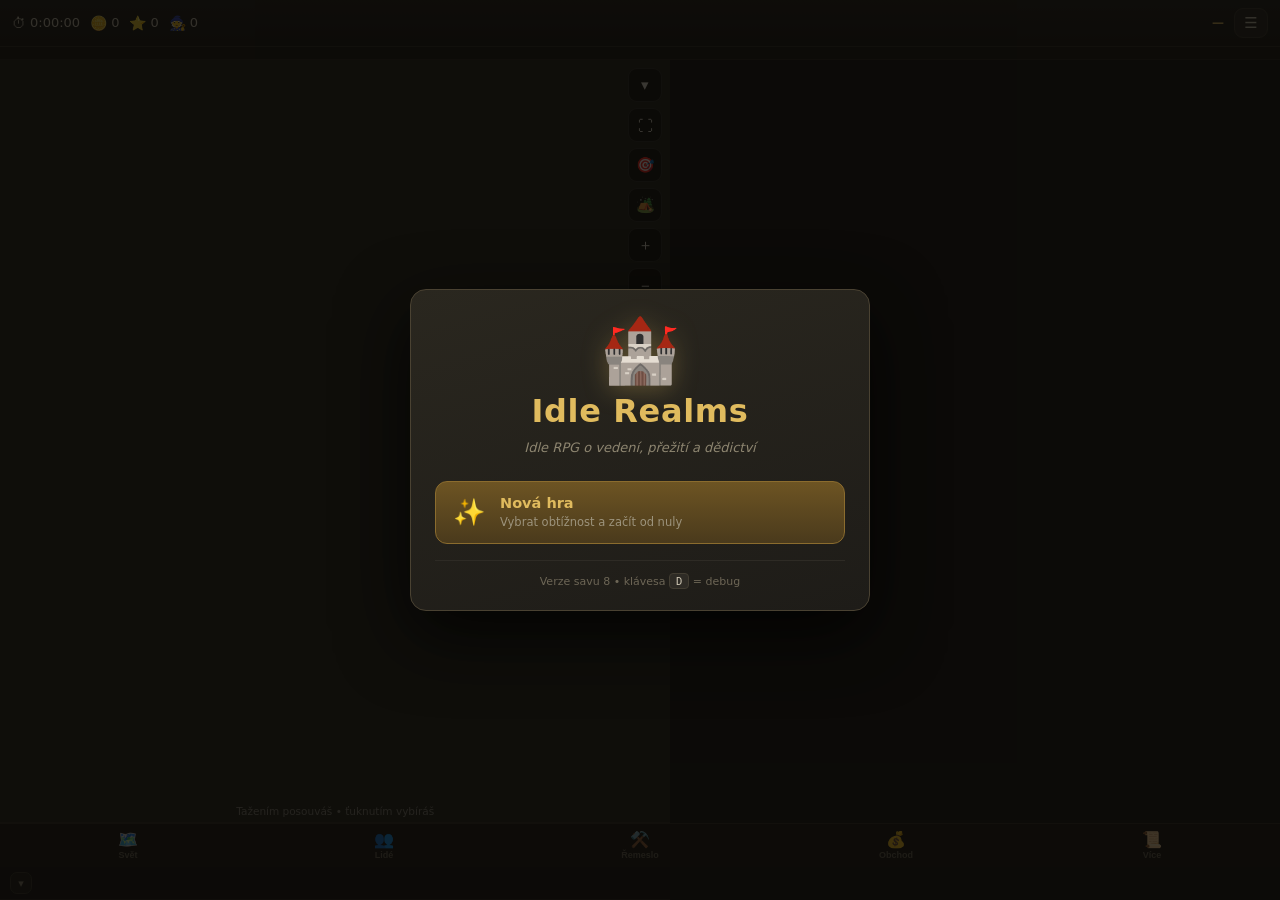
==== commit 9dbfe8de: "feat: M-I - prehled surovin v liste, tlacitko menu a auto-pokracovani hry" ====
--- a/index.html
+++ b/index.html
@@ -18,7 +18,13 @@
     <div class="hud-item"><span class="hud-icon">🧙</span><span id="hud-units">0</span></div>
     <div class="hud-item hud-prestige" id="hud-prestige" style="display:none"></div>
     <div class="hud-item hud-place" id="hud-place">—</div>
+    <button id="hud-menu" class="hud-menu-btn" title="Menu — uložit, nová hra, obtížnost">☰</button>
   </header>
+  <div id="hud-mats" class="hud-mats">
+    <button id="mats-toggle" class="mats-toggle" title="Sbalit / rozbalit přehled surovin">▾</button>
+    <span id="mats-summary" class="mats-summary"></span>
+    <div class="mats-scroll" id="mats-scroll"></div>
+  </div>
   <div id="we-bar"></div>
 
   <div id="world-wrap">
--- a/css/style.css
+++ b/css/style.css
@@ -40,6 +40,53 @@
   padding: 6px 10px; background: #1e1c18;
   border-bottom: 1px solid #2e2b25;
   flex-shrink: 0;
+}
+
+/* === horní lišta: tlačítko menu + přehled surovin === */
+.hud-menu-btn {
+  appearance: none; border: 1px solid #423d32; background: #2e2b25; color: #cfc7b4;
+  border-radius: 9px; width: 34px; height: 30px; padding: 0;
+  font: inherit; font-size: 15px; line-height: 1; cursor: pointer; flex-shrink: 0;
+}
+.hud-menu-btn:hover { background: #3a362c; color: #e8e2d4; }
+.hud-menu-btn:active { transform: scale(.94); }
+.hud-mats {
+  display: flex; align-items: center; gap: 6px;
+  padding: 5px 10px; background: #1a1915;
+  border-bottom: 1px solid #2e2b25;
+  flex-shrink: 0; min-height: 32px;
+}
+.mats-toggle {
+  appearance: none; border: 1px solid #3a362c; background: #23211c; color: #8d8570;
+  border-radius: 7px; width: 22px; height: 22px; padding: 0;
+  font: inherit; font-size: 11px; line-height: 1; cursor: pointer; flex-shrink: 0;
+}
+.mats-toggle:hover { color: #d8b45a; }
+.mats-scroll {
+  display: flex; gap: 5px; flex: 1; min-width: 0;
+  overflow-x: auto; overflow-y: hidden;
+  scrollbar-width: none; -webkit-overflow-scrolling: touch;
+}
+.mats-scroll::-webkit-scrollbar { display: none; }
+.mat-chip {
+  display: inline-flex; align-items: center; gap: 3px; flex-shrink: 0;
+  background: #23211c; border: 1px solid #302d26; border-radius: 999px;
+  padding: 2px 8px; font-size: 11.5px; color: #cfc7b4;
+  font-variant-numeric: tabular-nums; white-space: nowrap;
+}
+.mat-chip b { color: #f0e9d8; font-weight: 700; }
+.mat-chip .mat-q { opacity: .55; font-size: 10px; }
+.mat-chip.mat-more { border-color: #6d5423; color: #d8b45a; cursor: pointer; }
+.mats-summary { font-size: 11px; color: #8d8570; white-space: nowrap; overflow: hidden; text-overflow: ellipsis; }
+.hud-mats:not(.collapsed) .mats-summary { display: none; }
+.hud-mats.collapsed .mats-scroll { display: none; }
+/* úzké displeje: lišta se posouvá prstem, líp se vejde */
+@media (max-width: 620px) {
+  #hud { gap: 7px; padding: 6px 8px; font-size: 12px; }
+  .hud-place { max-width: 32%; font-size: 11px; }
+  .hud-menu-btn { width: 30px; height: 28px; font-size: 14px; }
+  .hud-mats { padding: 4px 8px; gap: 5px; }
+  .mat-chip { font-size: 11px; padding: 2px 7px; }
 }
 .we-chip {
   display: inline-flex; align-items: center; gap: 5px;
--- a/css/title_screen.css
+++ b/css/title_screen.css
@@ -12,7 +12,16 @@
   width: 100%;
   box-shadow: 0 24px 70px rgba(0,0,0,.75);
   text-align: center;
+  position: relative;
 }
+/* zavírací křížek, když je menu vyvolané ze hry */
+.title-close {
+  position: absolute; top: 10px; right: 12px;
+  appearance: none; border: 1px solid #4a4232; background: #2e2b25; color: #cfc7b4;
+  border-radius: 8px; width: 30px; height: 30px; padding: 0;
+  font: inherit; font-size: 14px; line-height: 1; cursor: pointer;
+}
+.title-close:hover { background: #3a362c; color: #e8e2d4; }
 .title-logo {
   font-size: 64px;
   line-height: 1;
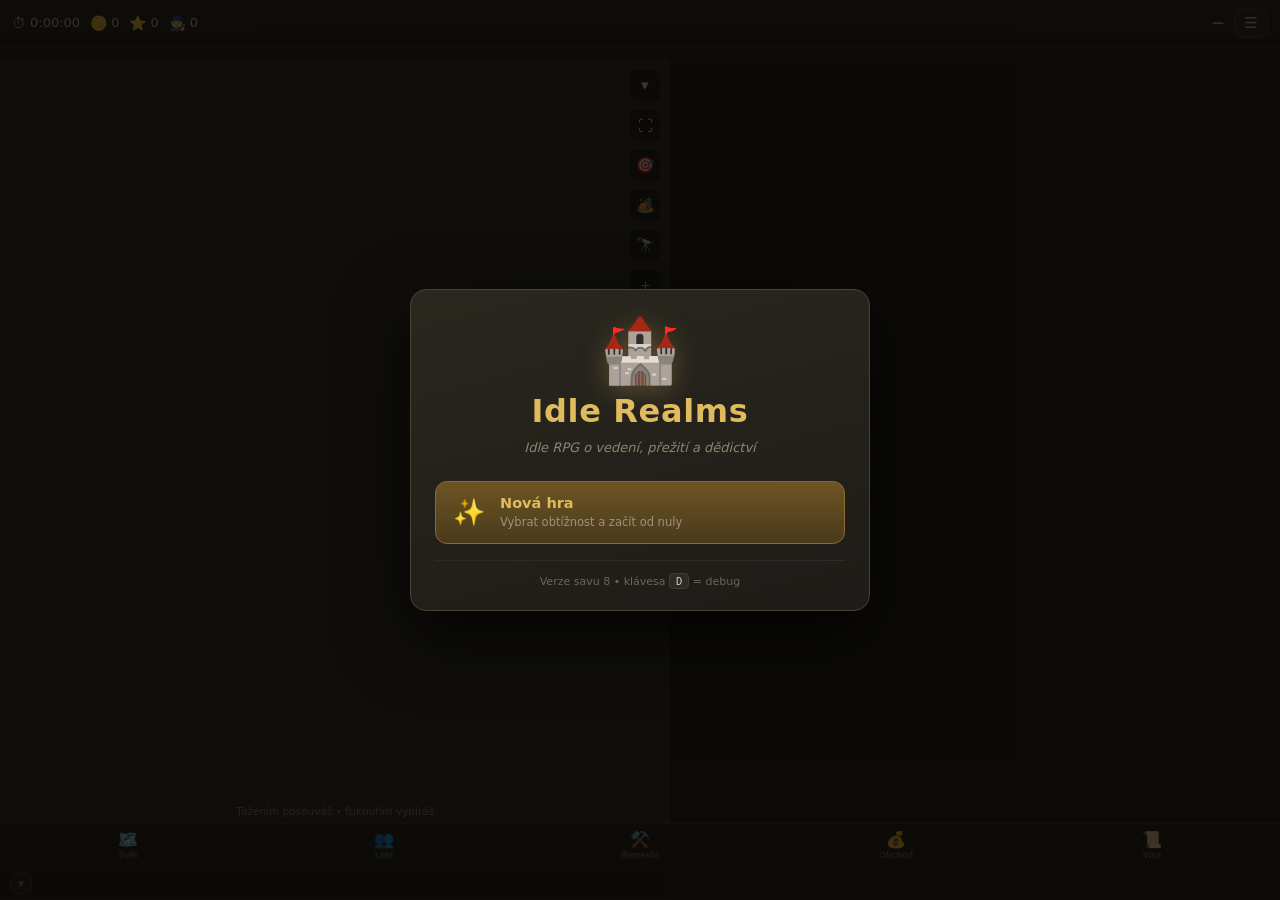
==== commit f8a773d1: "feat: LOD - prehled mapy (symboly se jmeny, sidla s barvou frakce, postavy jako tecky) Pri oddaleni " ====
--- a/index.html
+++ b/index.html
@@ -34,6 +34,7 @@
       <button class="map-btn" data-map="toggle-fullscreen" id="map-fullscreen-btn" title="Celoobrazovková mapa">⛶</button>
       <button class="map-btn" data-map="center">🎯</button>
       <button class="map-btn" data-map="base" id="base-btn" title="Základna — výběr místa / zobrazení">🏕️</button>
+      <button class="map-btn" data-map="overview" title="Přehled světa / zpět do detailu">🔭</button>
       <button class="map-btn" data-map="zoom-in">＋</button>
       <button class="map-btn" data-map="zoom-out">−</button>
     </div>
@@ -59,6 +60,7 @@
 </div>
 
 <div id="modal-root"></div>
+<div id="toast-root"></div>
 
 <script src="js/core/rng.js"></script>
 <script src="js/data/world.js"></script>
--- a/css/style.css
+++ b/css/style.css
@@ -97,7 +97,8 @@
 .we-chip small { opacity: .7; font-weight: 400; }
 #world-wrap {
   position: relative; flex: 0 0 auto;
-  height: min(38vh, 280px);
+  /* výška mapy = kolik krajiny vidíš; na mobilu je to hlavní plocha hry */
+  height: min(48vh, 400px);
   background: #2a2a22; border-bottom: 1px solid #35322b;
   overflow: hidden;
 }
@@ -241,6 +242,10 @@
 .progress { height: 5px; background: #14130f; border-radius: 999px; overflow: hidden; margin: 5px 0 3px; }
 .progress-bar { height: 100%; background: linear-gradient(90deg, #a8813a, #d8b45a); transition: width .25s linear; }
 .act-row.locked, .recipe-row.locked { opacity: .45; }
+/* Automatická výroba (udržovat zásobu) */
+.prod-row { display: flex; justify-content: space-between; align-items: center; gap: 8px; padding: 7px 2px; border-bottom: 1px solid #26231e; font-size: 12.5px; color: #cfc7b4; }
+.prod-name { display: inline-flex; align-items: center; gap: 5px; }
+.prod-row select { padding: 4px 8px; }
 .btn, .btn-sm {
   appearance: none; border: 0;
   background: linear-gradient(180deg, #8b6c2e, #6d5423);
@@ -450,6 +455,7 @@
 }
 .group-head { display: flex; justify-content: space-between; align-items: center; }
 .group-name { font-weight: 700; color: #f0e9d8; }
+.group-rename { flex-shrink: 0; padding: 3px 9px; font-size: 12px; }
 .group-count { background: #3a3324; color: #d8b45a; border-radius: 999px; padding: 2px 9px; font-size: 12px; font-weight: 700; }
 .group-stats { display: flex; gap: 12px; font-size: 12px; color: #9c937c; margin: 6px 0; }
 .group-roles { display: flex; flex-wrap: wrap; gap: 5px; margin: 8px 0; }
@@ -870,6 +876,7 @@
 }
 .dbg-btn:hover { background: #2e2b25; }
 .dbg-btn.active { background: #6d5423; color: #f5eeda; border-color: #8b6c2e; }
+.dbg-note { font-size: 10.5px; color: #6d6656; margin-top: 5px; }
 .dbg-danger { background: linear-gradient(180deg, #8c3b2f, #6d2c23); color: #f5eeda; border-color: #8b6c2e; }
 
 /* === TUTORIÁL === */
@@ -917,6 +924,30 @@
 .summary-item span:first-child { color: #8d8570; }
 .summary-item span:last-child { color: #d8b45a; font-weight: 700; }
 .chapter-tag { text-align: center; color: #b3a4e8; font-style: italic; margin: 8px 0; }
+
+/* === plovoucí hlášky (výsledek voleb, události) === */
+#toast-root {
+  position: fixed; left: 50%; transform: translateX(-50%);
+  bottom: calc(76px + env(safe-area-inset-bottom));
+  z-index: 200; display: flex; flex-direction: column-reverse; gap: 6px;
+  width: min(560px, calc(100vw - 24px)); pointer-events: none;
+}
+.toast {
+  background: rgba(32,30,24,.95); border: 1px solid #4a4232; color: #e8e2d4;
+  border-radius: 10px; padding: 8px 12px; font-size: 12.5px;
+  box-shadow: 0 8px 26px rgba(0,0,0,.6);
+  animation: toast-in .25s ease; transition: opacity .35s ease, transform .35s ease;
+}
+.toast.toast-story { border-color: #b3a4e8; color: #ded7ff; background: rgba(30,27,44,.96); }
+.toast.out { opacity: 0; transform: translateY(8px); }
+@keyframes toast-in { from { opacity: 0; transform: translateY(10px); } to { opacity: 1; transform: none; } }
+
+/* === příběh: náhled efektů volby === */
+.story-choice { display: flex; flex-direction: column; align-items: flex-start; gap: 3px; text-align: left; }
+.story-choice-text { font-weight: 600; }
+.story-choice-preview { font-size: 11px; opacity: .75; font-weight: 400; }
+.story-hint { font-size: 11px; color: #8d8570; margin-top: 8px; text-align: center; }
+.story-effect { font-size: 11px; color: #8d8570; margin: -2px 0 4px 22px; }
 
 /* === FRONTA PŘÍKAZŮ: odznak na záložce === */
 .tab-btn { position: relative; }
--- a/css/title_screen.css
+++ b/css/title_screen.css
@@ -22,6 +22,11 @@
   font: inherit; font-size: 14px; line-height: 1; cursor: pointer;
 }
 .title-close:hover { background: #3a362c; color: #e8e2d4; }
+.title-toggle {
+  display: flex; align-items: center; justify-content: center; gap: 7px;
+  font-size: 12px; color: #9c937c; margin: 10px 0 2px; cursor: pointer;
+}
+.title-toggle input { accent-color: #a8813a; }
 .title-logo {
   font-size: 64px;
   line-height: 1;
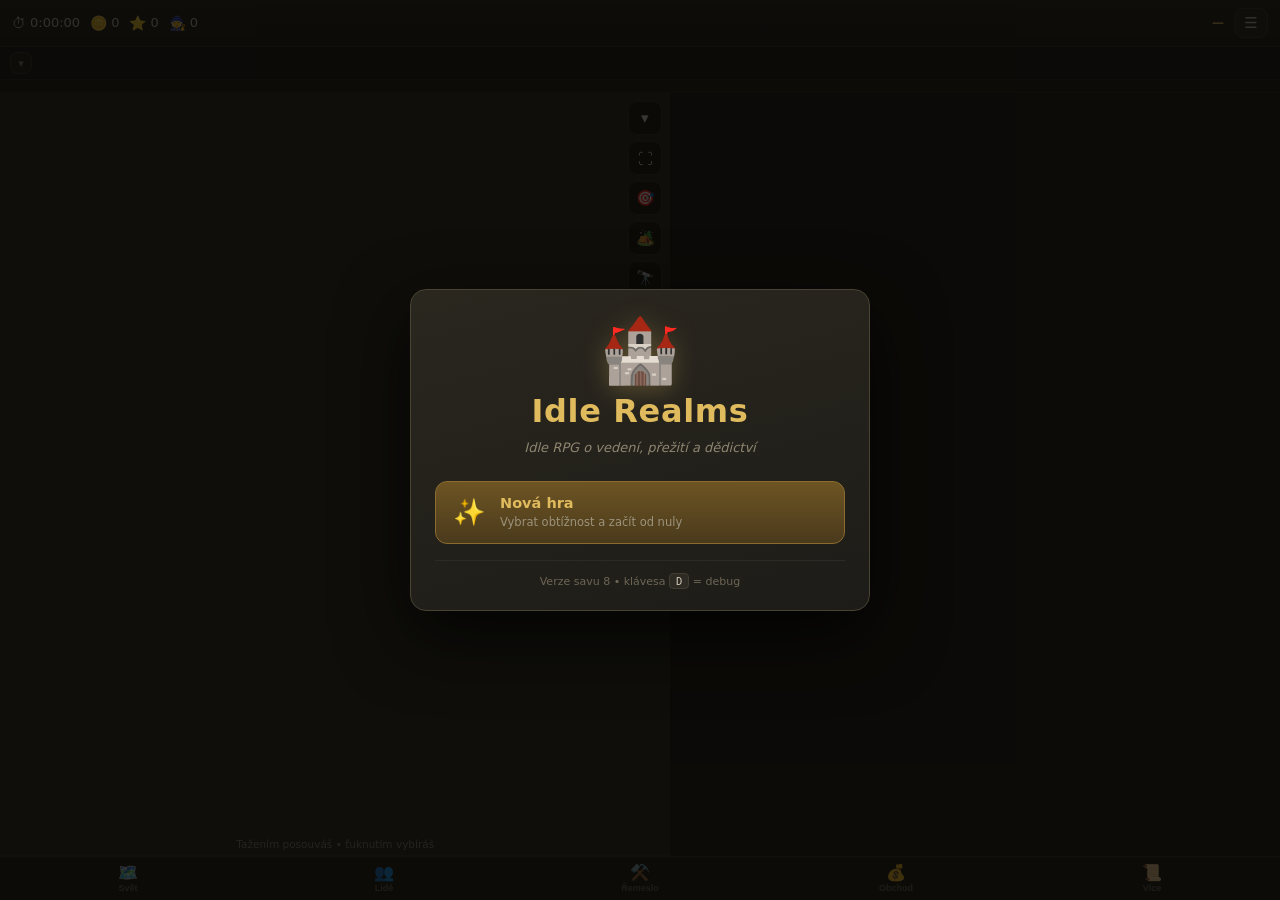
==== commit f35b3693: "feat: prepinac vzhledu mapy - kreslene (kod) vs. malovane (AI dlazdice) - Novy modul js/render/tiles" ====
--- a/index.html
+++ b/index.html
@@ -82,6 +82,7 @@
 <script src="js/data/expeditions.js"></script>
 <script src="js/data/unlocks.js"></script>
 <script src="js/render/art.js"></script>
+<script src="js/render/tiles_ai.js"></script>
 <script src="js/core/state.js"></script>
 <script src="js/systems/units.js"></script>
 <script src="js/systems/groups.js"></script>
--- a/css/style.css
+++ b/css/style.css
@@ -55,6 +55,7 @@
   padding: 5px 10px; background: #1a1915;
   border-bottom: 1px solid #2e2b25;
   flex-shrink: 0; min-height: 32px;
+  min-width: 0;   /* lišta surovin nikdy nesmí tlačit šířku sloupce/panel */
 }
 .mats-toggle {
   appearance: none; border: 1px solid #3a362c; background: #23211c; color: #8d8570;
@@ -101,6 +102,7 @@
   height: min(48vh, 400px);
   background: #2a2a22; border-bottom: 1px solid #35322b;
   overflow: hidden;
+  min-width: 0;   /* ať canvas (vnitřní šířka = CSS × DPR) neroztahuje sloupec mapy */
 }
 #world { display: block; width: 100%; height: 100%; touch-action: none; cursor: grab; }
 #world:active { cursor: grabbing; }
@@ -135,6 +137,7 @@
 #panel {
   flex: 1; overflow-y: auto; -webkit-overflow-scrolling: touch;
   padding: 12px 12px 22px; background: #1b1a17;
+  min-width: 0;   /* panel je scroll kontejner — obsah nesmí tlačit sloupec */
 }
 /* Směrnice (directives) */
 .directives { margin-bottom: 2px; }
@@ -166,6 +169,7 @@
 #app.panel-collapsed #world-wrap { flex: 1 1 auto; height: auto; min-height: 0; }
 /* Celoobrazovková mapa */
 #app.map-fullscreen #hud,
+#app.map-fullscreen #hud-mats,
 #app.map-fullscreen #we-bar,
 #app.map-fullscreen #panel,
 #app.map-fullscreen #tabs { display: none; }
@@ -175,20 +179,22 @@
   #app {
     max-width: 1280px;
     display: grid;
-    grid-template-columns: 1.1fr 1fr;
-    grid-template-rows: auto auto 1fr auto;
+    grid-template-columns: minmax(0, 1.1fr) minmax(0, 1fr);
+    grid-template-rows: auto auto auto 1fr auto;
     grid-template-areas:
       "hud   hud"
+      "mats  mats"
       "webar webar"
       "world panel"
       "tabs  tabs";
   }
   #hud { grid-area: hud; }
+  #hud-mats { grid-area: mats; }
   #we-bar { grid-area: webar; }
   #world-wrap { grid-area: world; height: auto; min-height: 0; }
   #panel { grid-area: panel; min-height: 0; }
   #tabs { grid-area: tabs; }
-  #app.panel-collapsed { grid-template-areas: "hud hud" "webar webar" "world world" "tabs tabs"; }
+  #app.panel-collapsed { grid-template-areas: "hud hud" "mats mats" "webar webar" "world world" "tabs tabs"; }
   #app.map-fullscreen { grid-template-areas: "world"; grid-template-columns: 1fr; grid-template-rows: 1fr; }
 }
 .panel-title {
@@ -282,6 +288,13 @@
   padding: 4px 6px; cursor: pointer;
 }
 .qty-chip:active { background: #2e2b25; color: #d8b45a; }
+/* upozornění, že hodnota narazila na strop */
+.qty-ctl.qty-warn { border-radius: 8px; animation: qty-warn .9s ease; }
+@keyframes qty-warn {
+  0% { box-shadow: 0 0 0 2px rgba(192,90,69,.75); }
+  55% { box-shadow: 0 0 0 2px rgba(192,90,69,.45); }
+  100% { box-shadow: 0 0 0 0 rgba(192,90,69,0); }
+}
 .save-textarea {
   width: 100%; min-height: 120px;
   font-family: ui-monospace, Menlo, monospace;
